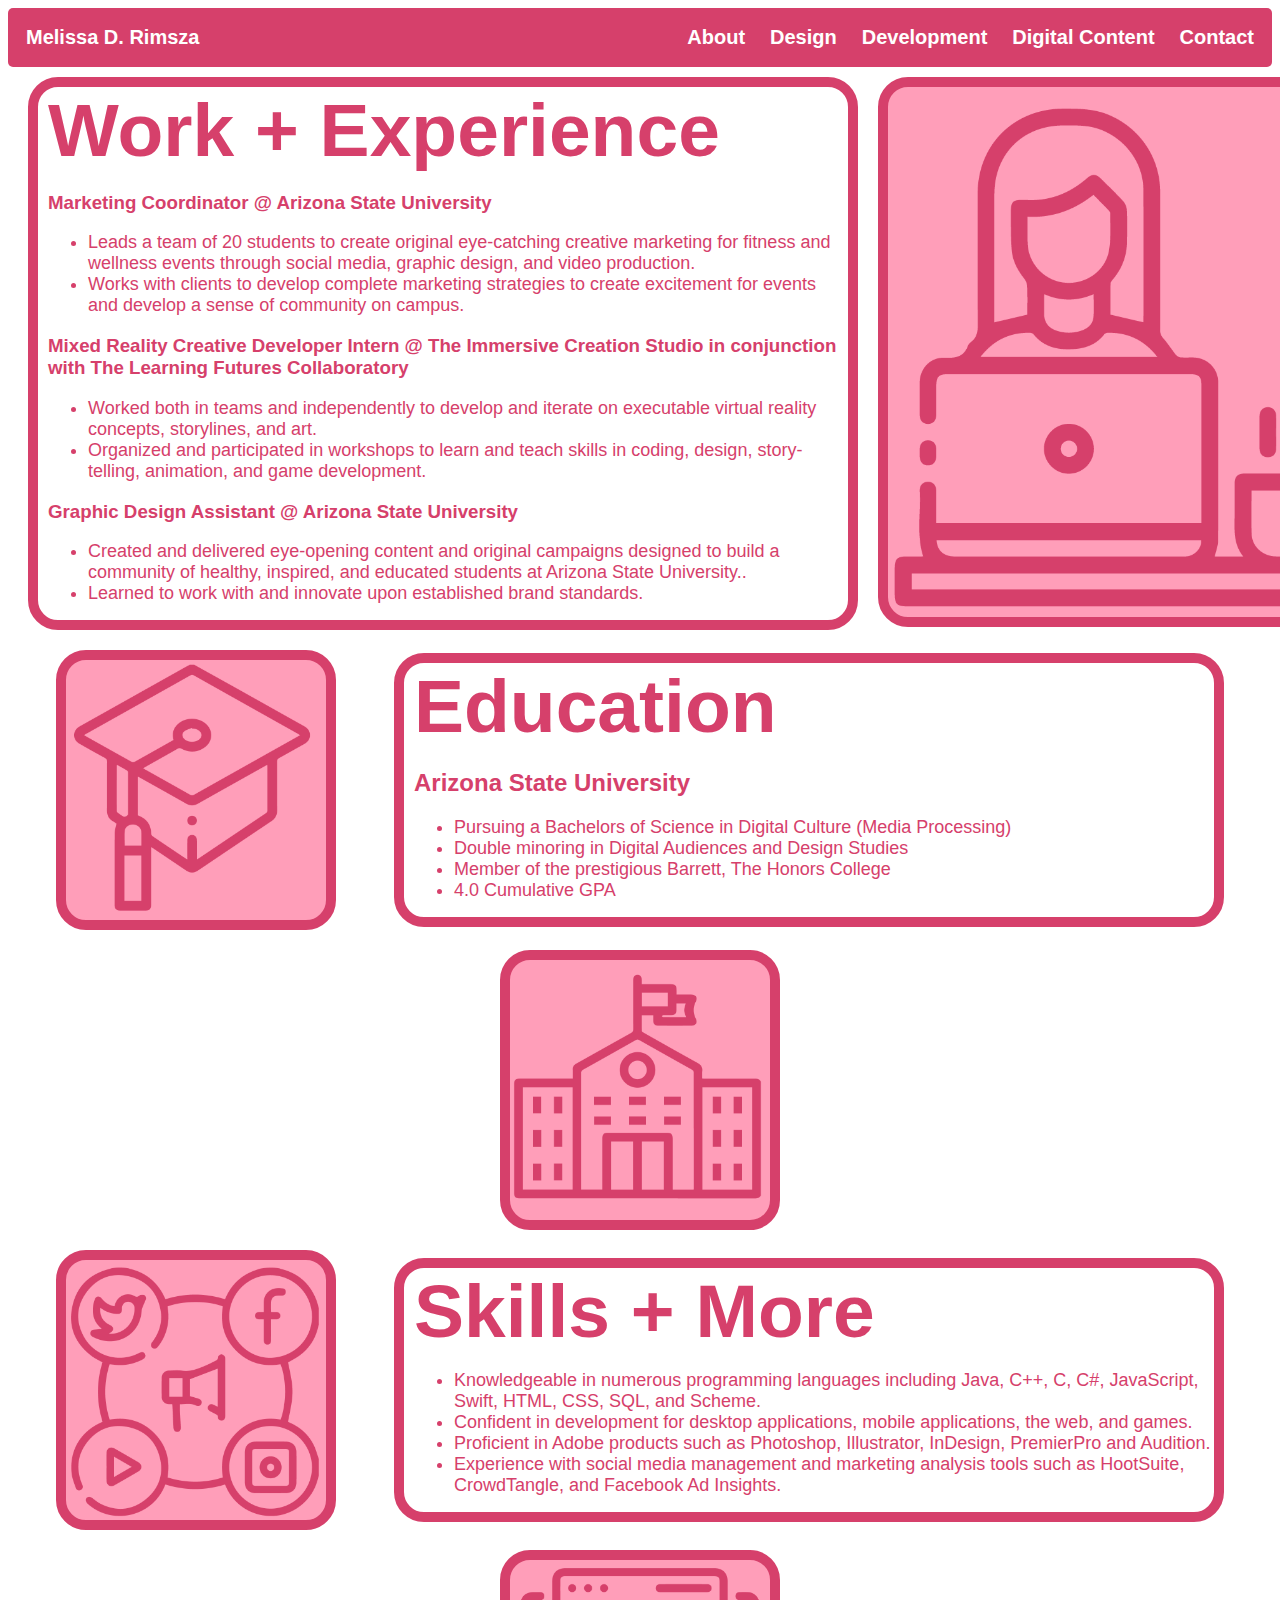
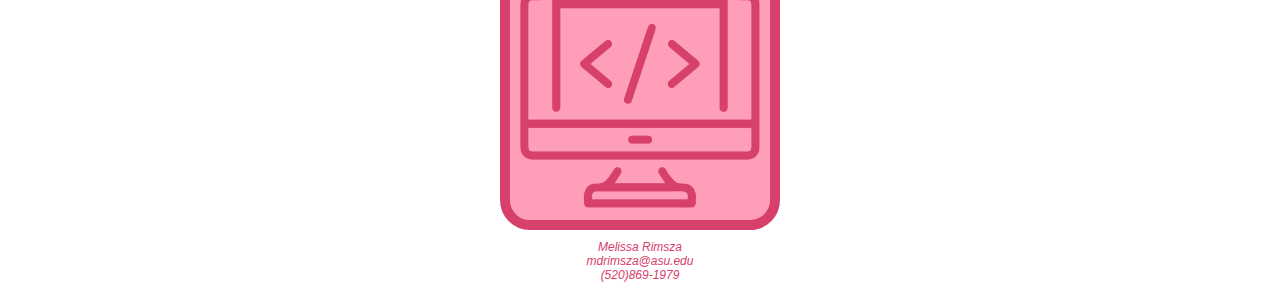
==== about2.html @ 46c24a4a "digital content" ====
<!DOCTYPE html>
<html lang="en">

<head>
    <title>Melissa D. Rimsza</title>
    <meta charset="utf-8">
    <meta name="description" content="This is the resume page. It has information about employment, education, and special skills.">
    <meta name="keywords" content="Melissa Rimsza, design, development, digital strategy, resume, education, work, experince, skills">
    <link rel="stylesheet" href="style.css">
</head>

<body>
    <nav class="navContainer">
        <div>
            <a href = "index.html">Melissa D. Rimsza</a>
        </div>

        <div class="navRight">
            <a href = "about2.html">About</a>
            <a href = "design.html">Design</a>
            <a href = "development.html"> Development</a>
            <a href = "digitalStrategy.html">Digital Content</a>
            <a href = "contact.html">Contact</a>
        </div>
    </nav>

    <main>

    <div class="aboutContainer" style="color:#D6406B;padding-left: 10px;">

        <div>
            <div class="aboutIndividual">
                <h1>Work + Experience</h1>
                <h3>Marketing Coordinator @ Arizona State University</h3>
                <ul>
                    <li>Leads a team of 20 students to create original eye-catching creative marketing for fitness and
                        wellness events through social media, graphic design, and video production.</li>
                    <li>Works with clients to develop complete marketing strategies to create excitement for events
                        and develop a sense of community on campus.</li>
                </ul>
        
                <h3>Mixed Reality Creative Developer Intern @ The Immersive Creation Studio in conjunction with The Learning Futures Collaboratory</h3>
                <ul>
                    <li>Worked both in teams and independently to develop and iterate on executable virtual reality concepts, storylines, and art.</li>
                    <li>Organized and participated in workshops to learn and teach skills in coding, design, story-telling, animation, and game development.</li>
                </ul>
        
                <h3>Graphic Design Assistant @ Arizona State University</h3>
                <ul>
                    <li>Created and delivered eye-opening content and original campaigns designed to build a community of healthy, inspired, and educated students at Arizona State University..</li>
                    <li>Learned to work with and innovate upon established brand standards.</li>
                </ul>
            </div>
        </div>

        <img id="aboutImages" src="assets/girl.png" alt="Pink icon of a girl working on a computer">
    </div>

    <div class="indexContainer">
        <img style="width: 260px;
        border-style: solid;
        border-radius: 30px;
        border-width: 10px;
        border-color: #D6406B;
        margin: 10px;
        background-color: #ff9eb9;" src="assets/cap.png" alt="Pink icon of a graduation cap">

        <div class="aboutIndividual">
            <h1>Education</h1>
            <h2>Arizona State University</h2>
            <ul>
                <li>Pursuing a Bachelors of Science in Digital Culture (Media Processing)</li>
                <li>Double minoring in Digital Audiences and Design Studies</li>
                <li>Member of the prestigious Barrett, The Honors College</li>
                <li>4.0 Cumulative GPA</li>
            </ul>
        </div>

        <img style="width: 260px;
        border-style: solid;
        border-radius: 30px;
        border-width: 10px;
        border-color: #D6406B;
        margin: 10px;
        background-color: #ff9eb9;"
        src="assets/school.png" alt="Pink icon of a school house">
    </div>

    <div class="indexContainer">

        <img style="width: 260px;
        border-style: solid;
        border-radius: 30px;
        border-width: 10px;
        border-color: #D6406B;
        margin: 10px;
        background-color: #ff9eb9;" src="assets/socialMedia.png" alt="Pink icon of social media notifications">

        <div class="aboutIndividual">
            <h1>Skills + More</h1>
            <ul>
                <li>Knowledgeable in numerous programming languages including Java, C++, C, C#, JavaScript, Swift, HTML, CSS, SQL, and Scheme.</li>
                <li>Confident in development for desktop applications, mobile applications, the web, and games.</li>
                <li>Proficient in Adobe products such as Photoshop, Illustrator, InDesign, PremierPro and Audition.</li>
                <li>Experience with social media management and marketing analysis tools such as HootSuite, CrowdTangle, and Facebook Ad Insights.</li>
            </ul>
        </div>

        <img style="width: 260px;
        border-style: solid;
        border-radius: 30px;
        border-width: 10px;
        border-color: #D6406B;
        margin: 10px;
        background-color: #ff9eb9;" src="assets/computerTag.png" alt="Pink icon of a computer with html tags">
    </div>



</main>

<footer class="centerAlign">
    <p style="margin:0;color:#D6406B;">Melissa Rimsza</p>
    <p style="margin:0;color:#D6406B;">mdrimsza@asu.edu</p>
    <p style="margin:0;color:#D6406B;">(520)869-1979</p>
</footer>

</body>

</html>
---- style.css ----
body {
    font-family: Arial, Helvetica, sans-serif;
    background-color: white;
}

nav a {
    font-size: 20px;
    font-family: Arial, Helvetica, sans-serif;
    font-weight: bold;
    text-decoration: none;
    padding: .5em;
    color: white;
}

nav {
    background-color: #D6406B;
    padding: 8px;
}

li {
    font-size: 18px;
}

h1 {
    font-weight: bolder;
    font-size: 75px;
    padding: 0;
    margin-bottom: 0;
    margin-top: 0;
}

form {
    display: flex;
    flex-direction: column;
    width: 300px;;
    background-color: #ff9eb9;
    padding: 10px;
    border-radius: 10px;
}

table {
    border: 2px solid #D6406B;
    border-collapse: collapse;
    border-radius: 10px;
}

tr:nth-of-type(odd) {
    background-color: #F5FAFC;
    color: #D6406B;
}

td {
    padding: 0.5em;
    border: 2px solid #D6406B;
    text-align: center;
}

th {
    padding: 0.5em;
    border: 2px solid #D6406B;
}

footer {
    font-style: italic;
    font-size: 12px;
}


#designHead {
    color: #A1E753;
    font-weight: bolder;
    font-size: 125px;
    padding: 0;
    margin: 0;
    text-align: left;
}

#devHead {
    color: #F09247;
    font-weight: bolder;
    font-size: 100px;
    padding: 0;
    margin: 0;
    text-align: left;
}

#devBody {
    color: #EE7B30;
    margin-top: 0;
    margin-bottom: 0;
    max-width: 500px;
}

#digitalHead {
    color: #54AEB0;
    font-weight: bolder;
    font-size: 100px;
    padding: 0;
    margin: 0;
    text-align: left;
}

#digitalBody {
    color: #48A4A5;
    margin-top: 0;
    margin-bottom: 0;
    max-width: 500px;
}

#aboutImages {
    width: 530px;
    border-style: solid;
    border-radius: 30px;
    border-width: 10px;
    border-color: #D6406B;
    margin: 10px;
    background-color: #ff9eb9;
}

.designImages {
    height: 280px;
}

.designContainer {
    display: flex;
    flex-direction: row;
    flex-wrap: wrap;
    justify-content: space-evenly;
}

.designIndividual {
    border-style: solid;
    border-color: #90E446;
    border-radius: 30px;
    border-width: 10px;
    margin: 10px;
    width: 400px;
    height: 400px;
    text-align: center;
    color:#90E446;
    padding-left: 10px;
    margin-right:0;
    padding:0;
    background-color: #dbffbb;
}

.designIcon {
    display: flex;
    justify-content: center;
    align-items: center;
    border-style: solid;
    border-color: #90E446;
    border-radius: 30px;
    border-width: 10px;
    margin: 10px;
    width: 400px;
    height: 400px;
    text-align: center;
    color:#90E446;
    padding-left: 10px;
    margin-right:0;
    padding:0;
    background-color: white;
}

.devContainer {
    display: flex;
    flex-direction: row;
    flex-wrap: wrap;
    justify-content: space-evenly;
}

.devIndividual {
    border-style: solid;
    border-color: #F09247;
    border-radius: 30px;
    border-width: 10px;
    margin: 10px;
    width: 400px;
    height: 400px;
    text-align: center;
    color:#F09247;
    padding-left: 10px;
    margin-right:0;
    padding:0;
    background-color: #fdc08e;
}

.devIcon {
    display: flex;
    flex-direction: column;
    justify-content: center;
    align-items: center;
    border-style: solid;
    border-color: #F09247;
    border-radius: 30px;
    border-width: 10px;
    margin: 10px;
    width: 400px;
    height: 400px;
    text-align: center;
    color:#F09247;
    padding-left: 10px;
    margin-right:0;
    padding:0;
    background-color: white;
}

.digContainer {
    display: flex;
    flex-direction: row;
    flex-wrap: wrap;
    justify-content: space-evenly;
}

.digIndividual {
    border-style: solid;
    border-color: #54AEB0;
    border-radius: 30px;
    border-width: 10px;
    margin: 10px;
    width: 400px;
    height: 400px;
    text-align: center;
    color:#54AEB0;
    padding-left: 10px;
    margin-right:0;
    padding:0;
    background-color: #90d4d5;
}

.digIcon {
    display: flex;
    flex-direction: column;
    justify-content: center;
    align-items: center;
    border-style: solid;
    border-color: #54AEB0;
    border-radius: 30px;
    border-width: 10px;
    margin: 10px;
    width: 400px;
    height: 400px;
    text-align: center;
    color:#54AEB0;
    padding-left: 10px;
    margin-right:0;
    padding:0;
    background-color: white;
}


.homeImage {
    width: 150px;
    padding-right: 10%;
}

.aboutContainer {
    display: flex;
    flex-direction: row;
    align-items: flex-start;
    justify-content: space-between;
}

.aboutHeader {
    display: flex;
    flex-direction: row;
    justify-content: space-between;
    align-items: center;
    flex-wrap: wrap;
}

.aboutIndividual {
    border-style: solid;
    border-radius: 30px;
    border-color: #D6406B;
    border-width: 10px;
    margin: 10px;
    max-width: 800px;
    min-width: 800px;

    color:#D6406B;
    padding-left: 10px;
}

.centerAlign {
    display: flex;
    flex-direction: column;
    align-items: center;
    justify-content: center;
}


.embededDig {
    border-radius: 10px;
    color: #54AEB0;
    border-width: 10px;
}

.indexContainer {
    display:flex;
    flex-direction: row;
    align-items: center;
    justify-content: space-evenly;
    flex-wrap: wrap;
}

.indexIndividual {
    color:white;
    border-radius: 10px;
    max-width: 30%;
    min-width: 400px;
}

.blog {
    background-color:#ff9eb9;
    color:white;
    border-radius: 10px;
    max-width: 800px;
}

.blogContainer {
    display: flex;
    flex-direction: column;
    align-items: center;
}

.imageContainer {
    display: flex;
    flex-direction: column;
    align-items: center;
    align-content: flex-start;
    gap: 10px;
}

.flexDisplay {
    display: flex;
}

.contactContainer {
    background-color:#ff9eb9;
    color:white;
    border-radius: 10px;
    width: 450px;
    padding: 10px;
}

.navRight {
    display: flex;
    flex-direction: row;
    justify-content: flex-end;
    gap: 5px;

}

.navContainer {
    display: flex;
    flex-direction: row;
    align-items: center;
    justify-content: space-between;
    border-radius: 5px;
}

@media (max-width: 900px) {
    .navContainer {
        flex-direction: column;
    }

    .navRight {
        display: flex;
        flex-direction: column;
        justify-content: center;
        gap: 5px;
    }

    a {
        text-align: center;
        border: white;
        border-style: solid;
        border-width: 0;
        border-top-width: 3px;
        width:500px;
    }
}
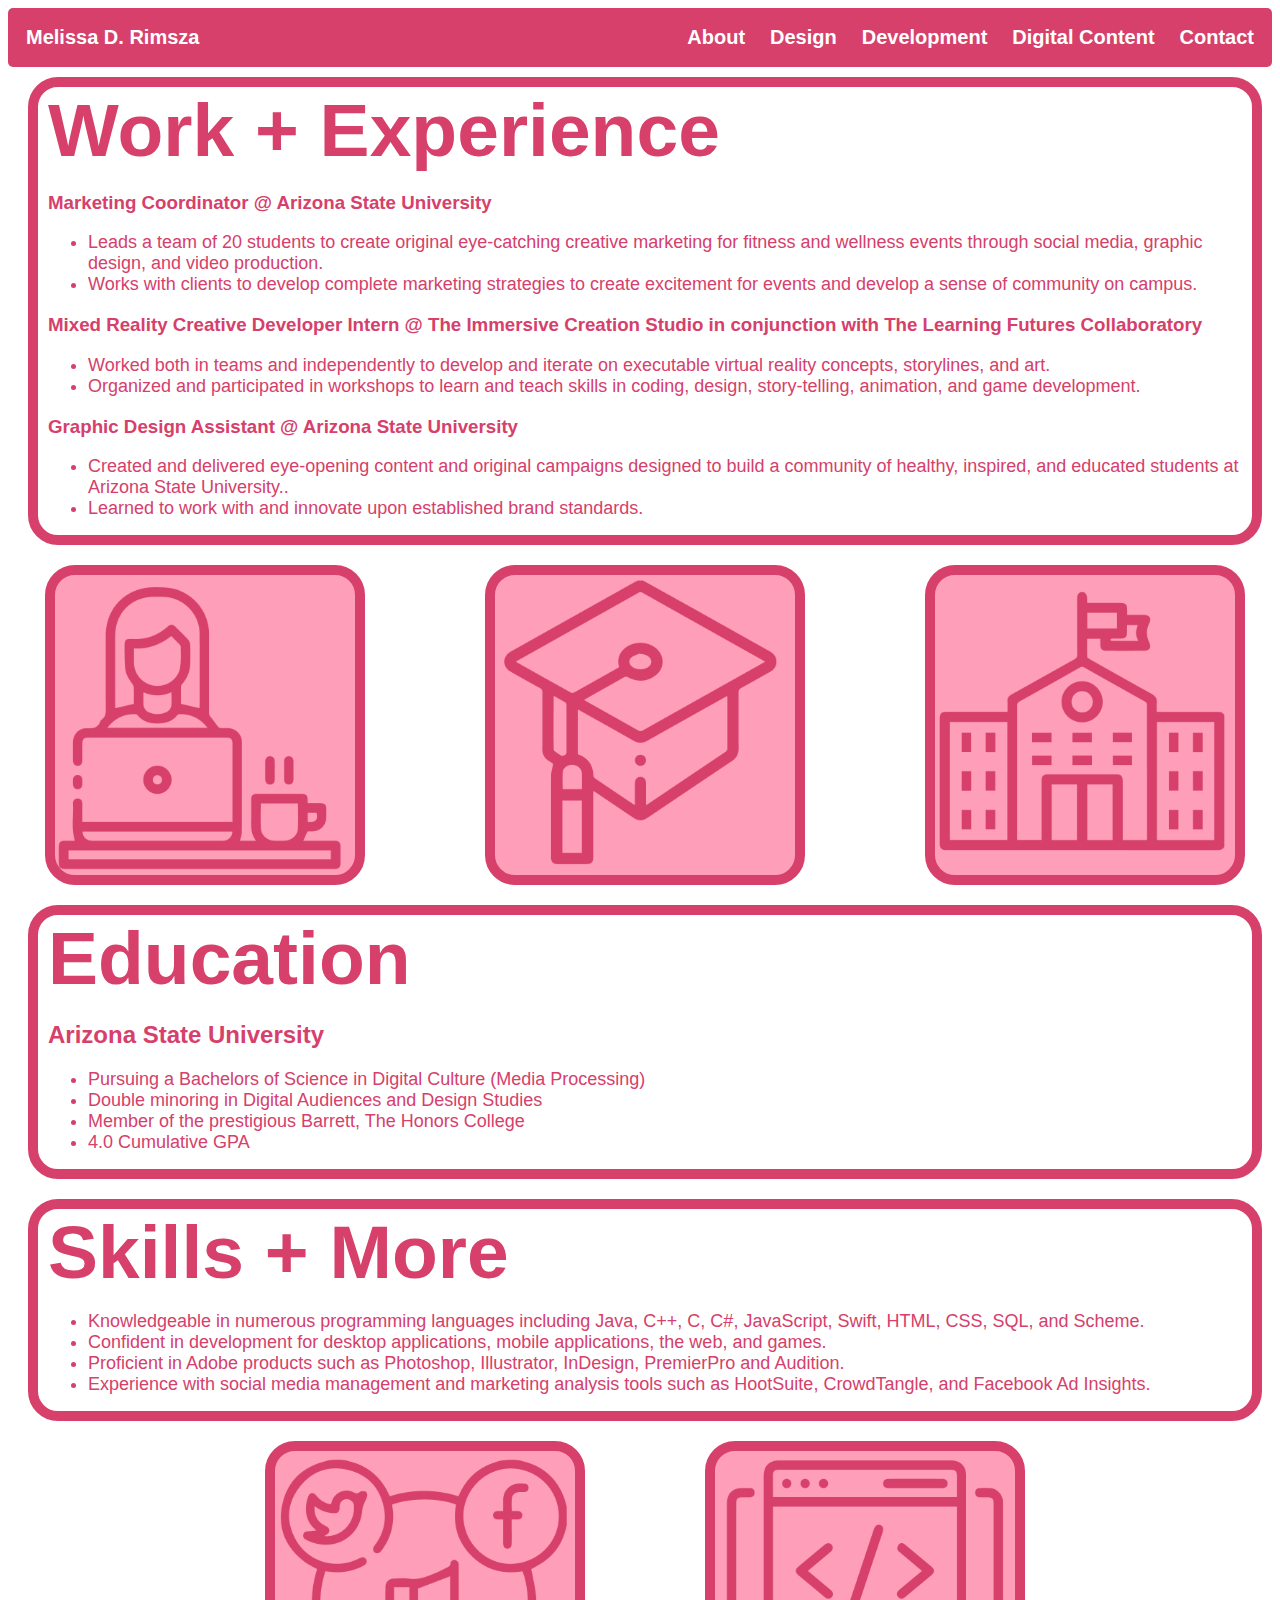
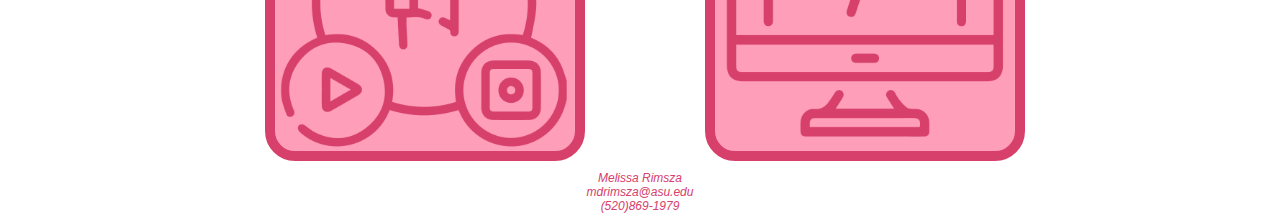
==== commit 03388b70: "about updates" ====
--- a/about2.html
+++ b/about2.html
@@ -4,6 +4,7 @@
 <head>
     <title>Melissa D. Rimsza</title>
     <meta charset="utf-8">
+    <meta name="viewport" content="width=device-width, initial-scale=1.0">
     <meta name="description" content="This is the resume page. It has information about employment, education, and special skills.">
     <meta name="keywords" content="Melissa Rimsza, design, development, digital strategy, resume, education, work, experince, skills">
     <link rel="stylesheet" href="style.css">
@@ -28,42 +29,36 @@
 
     <div class="aboutContainer" style="color:#D6406B;padding-left: 10px;">
 
-        <div>
-            <div class="aboutIndividual">
-                <h1>Work + Experience</h1>
-                <h3>Marketing Coordinator @ Arizona State University</h3>
-                <ul>
-                    <li>Leads a team of 20 students to create original eye-catching creative marketing for fitness and
-                        wellness events through social media, graphic design, and video production.</li>
-                    <li>Works with clients to develop complete marketing strategies to create excitement for events
-                        and develop a sense of community on campus.</li>
-                </ul>
-        
-                <h3>Mixed Reality Creative Developer Intern @ The Immersive Creation Studio in conjunction with The Learning Futures Collaboratory</h3>
-                <ul>
-                    <li>Worked both in teams and independently to develop and iterate on executable virtual reality concepts, storylines, and art.</li>
-                    <li>Organized and participated in workshops to learn and teach skills in coding, design, story-telling, animation, and game development.</li>
-                </ul>
-        
-                <h3>Graphic Design Assistant @ Arizona State University</h3>
-                <ul>
-                    <li>Created and delivered eye-opening content and original campaigns designed to build a community of healthy, inspired, and educated students at Arizona State University..</li>
-                    <li>Learned to work with and innovate upon established brand standards.</li>
-                </ul>
-            </div>
+        <div class="aboutIndividual">
+
+            <h1>Work + Experience</h1>
+            <h3>Marketing Coordinator @ Arizona State University</h3>
+            <ul>
+                <li>Leads a team of 20 students to create original eye-catching creative marketing for fitness and
+                    wellness events through social media, graphic design, and video production.</li>
+                <li>Works with clients to develop complete marketing strategies to create excitement for events
+                    and develop a sense of community on campus.</li>
+            </ul>
+    
+            <h3>Mixed Reality Creative Developer Intern @ The Immersive Creation Studio in conjunction with The Learning Futures Collaboratory</h3>
+            <ul>
+                <li>Worked both in teams and independently to develop and iterate on executable virtual reality concepts, storylines, and art.</li>
+                <li>Organized and participated in workshops to learn and teach skills in coding, design, story-telling, animation, and game development.</li>
+            </ul>
+    
+            <h3>Graphic Design Assistant @ Arizona State University</h3>
+            <ul>
+                <li>Created and delivered eye-opening content and original campaigns designed to build a community of healthy, inspired, and educated students at Arizona State University..</li>
+                <li>Learned to work with and innovate upon established brand standards.</li>
+            </ul>
         </div>
 
         <img id="aboutImages" src="assets/girl.png" alt="Pink icon of a girl working on a computer">
-    </div>
 
-    <div class="indexContainer">
-        <img style="width: 260px;
-        border-style: solid;
-        border-radius: 30px;
-        border-width: 10px;
-        border-color: #D6406B;
-        margin: 10px;
-        background-color: #ff9eb9;" src="assets/cap.png" alt="Pink icon of a graduation cap">
+        <img id="aboutImages" src="assets/cap.png" alt="Pink icon of a girl working on a computer">
+
+        <img id="aboutImages" src="assets/school.png" alt="Pink icon of a girl working on a computer">
+
 
         <div class="aboutIndividual">
             <h1>Education</h1>
@@ -76,26 +71,6 @@
             </ul>
         </div>
 
-        <img style="width: 260px;
-        border-style: solid;
-        border-radius: 30px;
-        border-width: 10px;
-        border-color: #D6406B;
-        margin: 10px;
-        background-color: #ff9eb9;"
-        src="assets/school.png" alt="Pink icon of a school house">
-    </div>
-
-    <div class="indexContainer">
-
-        <img style="width: 260px;
-        border-style: solid;
-        border-radius: 30px;
-        border-width: 10px;
-        border-color: #D6406B;
-        margin: 10px;
-        background-color: #ff9eb9;" src="assets/socialMedia.png" alt="Pink icon of social media notifications">
-
         <div class="aboutIndividual">
             <h1>Skills + More</h1>
             <ul>
@@ -106,16 +81,11 @@
             </ul>
         </div>
 
-        <img style="width: 260px;
-        border-style: solid;
-        border-radius: 30px;
-        border-width: 10px;
-        border-color: #D6406B;
-        margin: 10px;
-        background-color: #ff9eb9;" src="assets/computerTag.png" alt="Pink icon of a computer with html tags">
+        <img id="aboutImages" src="assets/socialMedia.png" alt="Pink icon of a girl working on a computer">
+
+        <img id="aboutImages" src="assets/computerTag.png" alt="Pink icon of a girl working on a computer">
+
     </div>
-
-
 
 </main>
 
--- a/style.css
+++ b/style.css
@@ -108,7 +108,7 @@
 }
 
 #aboutImages {
-    width: 530px;
+    width: 300px;
     border-style: solid;
     border-radius: 30px;
     border-width: 10px;
@@ -259,13 +259,15 @@
     display: flex;
     flex-direction: row;
     align-items: flex-start;
+    justify-content: center;
+    flex-wrap: wrap;
+    column-gap: 100px;
+}
+
+.aboutHeader {
+    display: flex;
+    flex-direction: row;
     justify-content: space-between;
-}
-
-.aboutHeader {
-    display: flex;
-    flex-direction: row;
-    justify-content: space-between;
     align-items: center;
     flex-wrap: wrap;
 }
@@ -276,8 +278,7 @@
     border-color: #D6406B;
     border-width: 10px;
     margin: 10px;
-    max-width: 800px;
-    min-width: 800px;
+    width: 100%;
 
     color:#D6406B;
     padding-left: 10px;
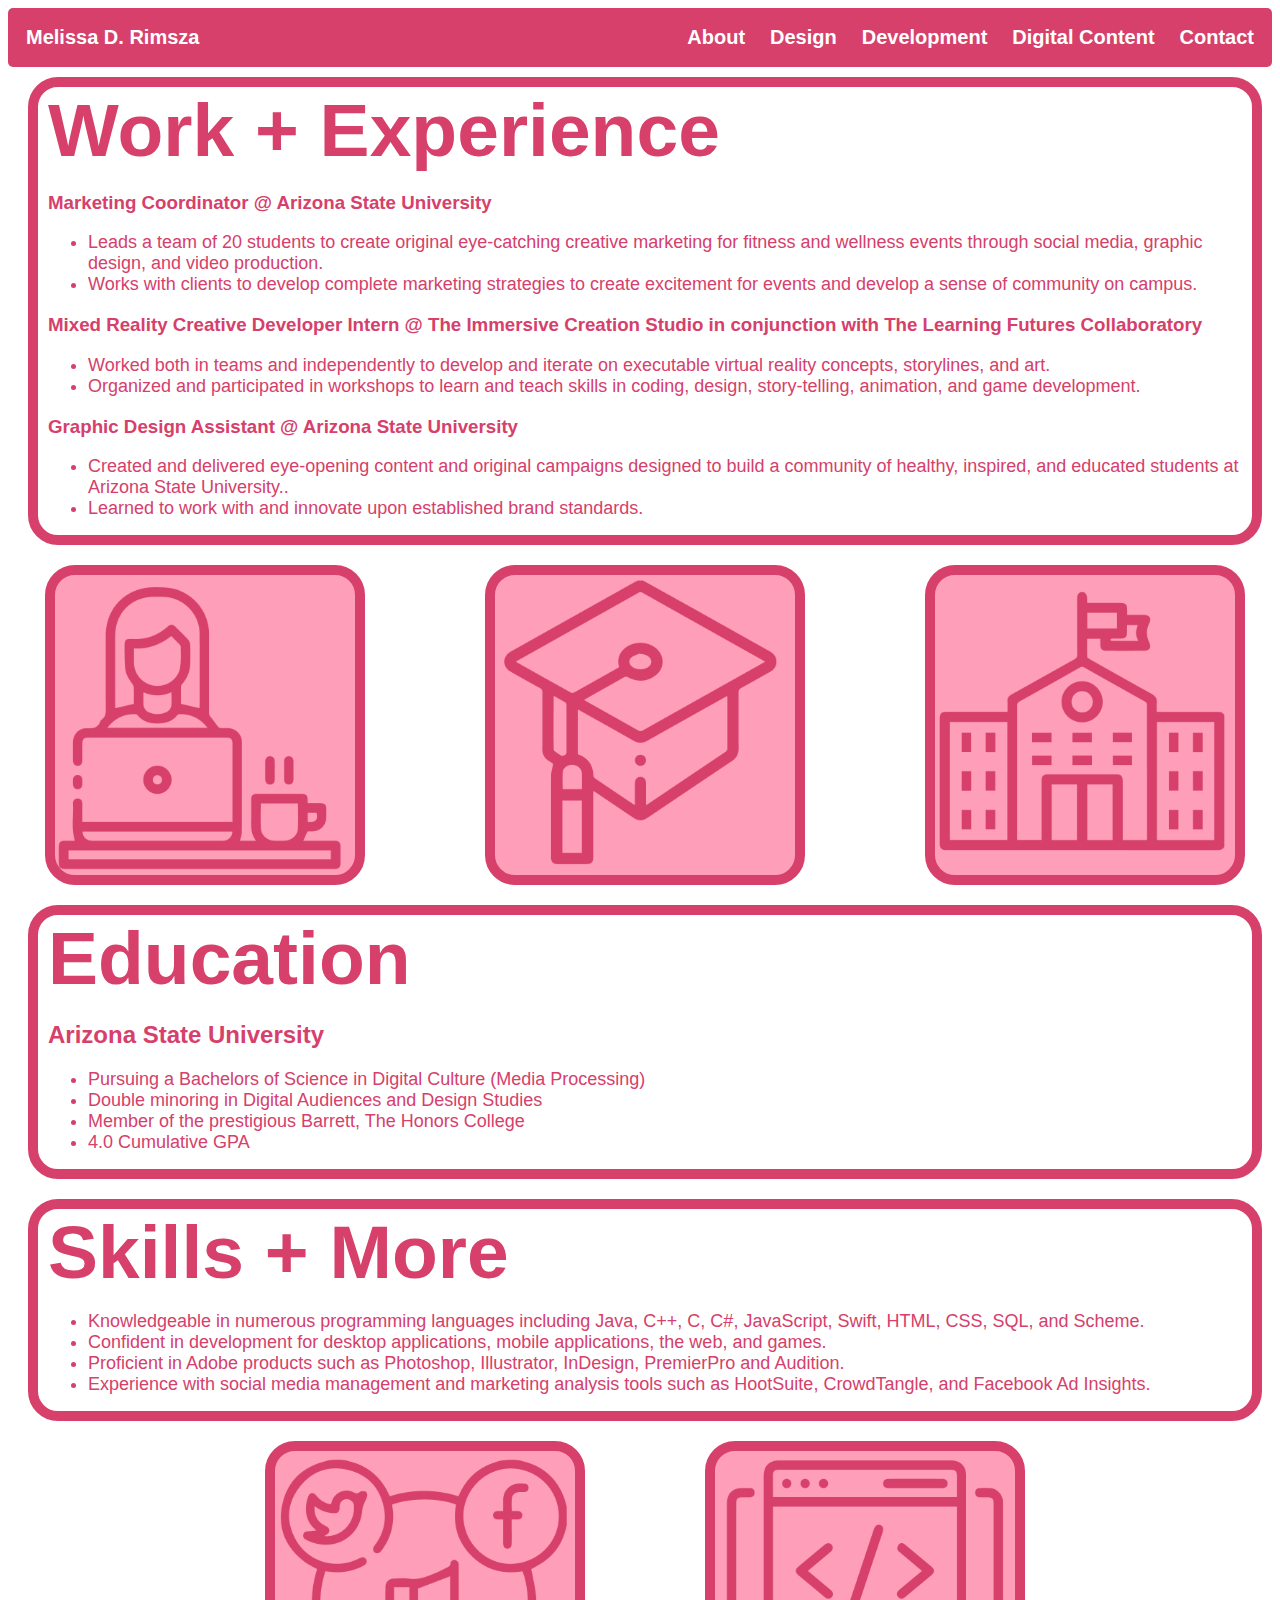
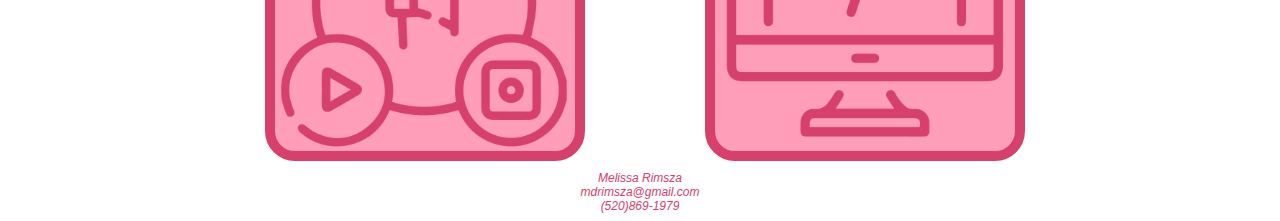
==== commit 1e4f1fc5: "contact updates" ====
--- a/about2.html
+++ b/about2.html
@@ -91,7 +91,7 @@
 
 <footer class="centerAlign">
     <p style="margin:0;color:#D6406B;">Melissa Rimsza</p>
-    <p style="margin:0;color:#D6406B;">mdrimsza@asu.edu</p>
+    <p style="margin:0;color:#D6406B;">mdrimsza@gmail.com</p>
     <p style="margin:0;color:#D6406B;">(520)869-1979</p>
 </footer>
 
--- a/style.css
+++ b/style.css
@@ -39,6 +39,7 @@
 }
 
 table {
+    width:100%;
     border: 2px solid #D6406B;
     border-collapse: collapse;
     border-radius: 10px;
@@ -342,7 +343,7 @@
     background-color:#ff9eb9;
     color:white;
     border-radius: 10px;
-    width: 450px;
+    width: 60%;
     padding: 10px;
 }
 
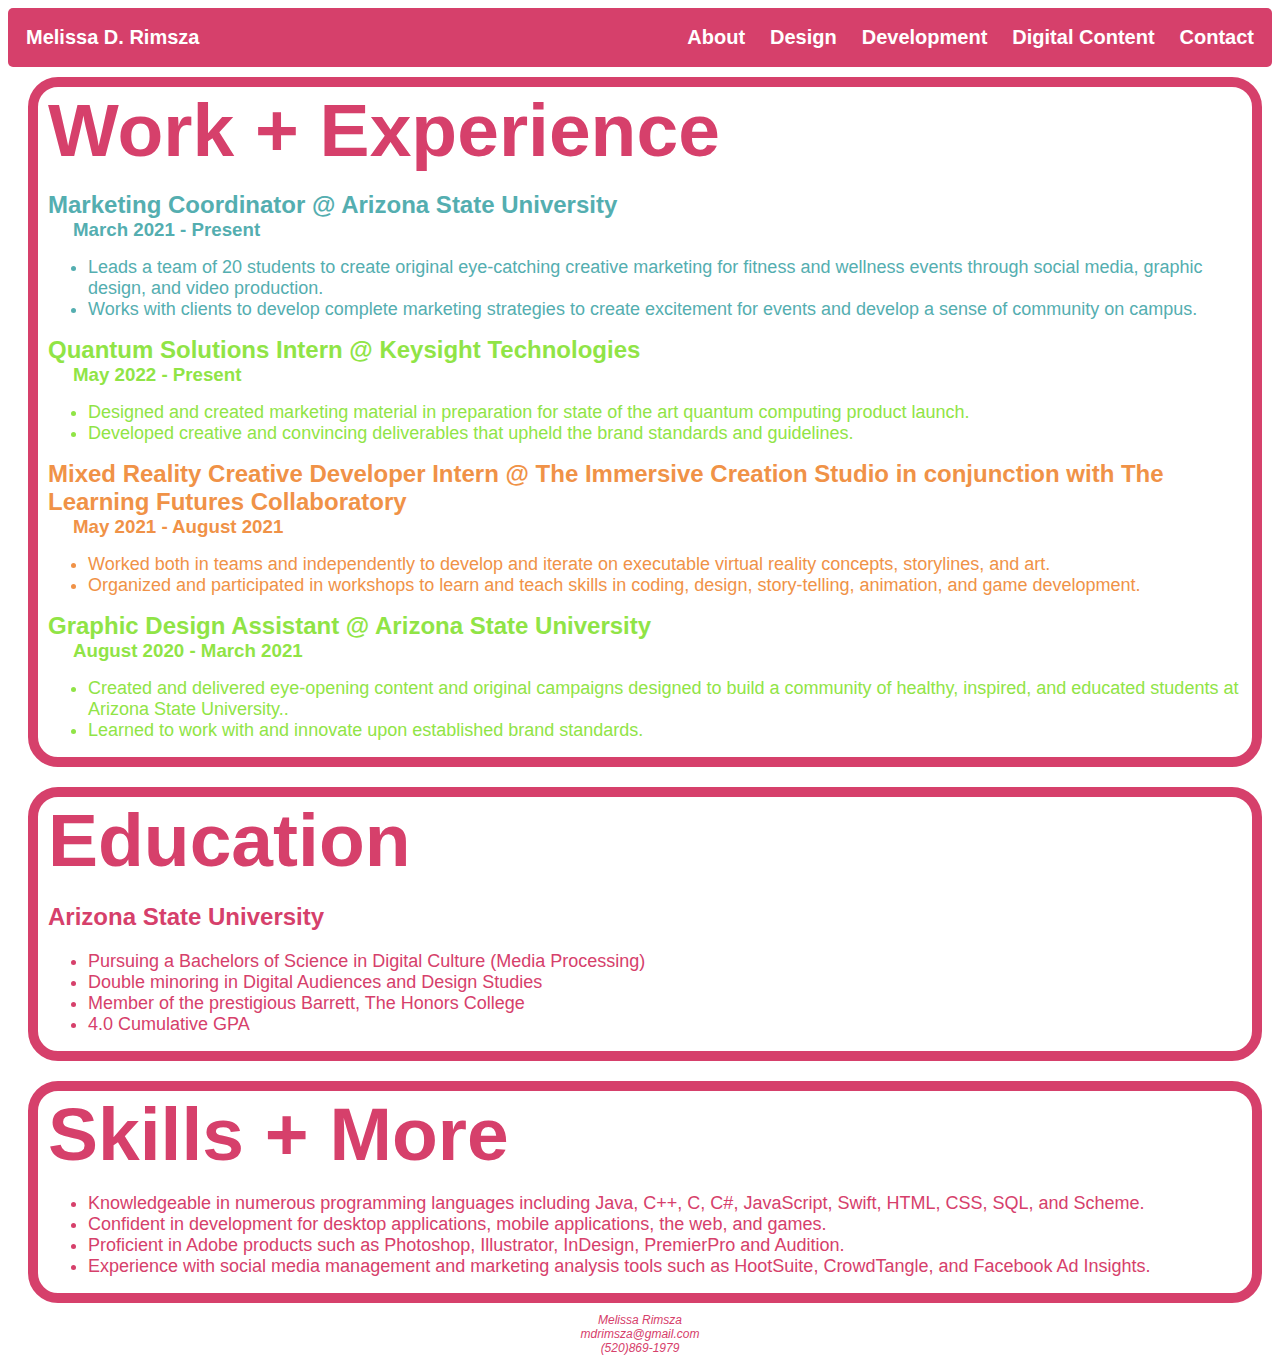
==== commit 84a5dbd8: "card flips" ====
--- a/about2.html
+++ b/about2.html
@@ -32,33 +32,49 @@
         <div class="aboutIndividual">
 
             <h1>Work + Experience</h1>
-            <h3>Marketing Coordinator @ Arizona State University</h3>
-            <ul>
-                <li>Leads a team of 20 students to create original eye-catching creative marketing for fitness and
-                    wellness events through social media, graphic design, and video production.</li>
-                <li>Works with clients to develop complete marketing strategies to create excitement for events
-                    and develop a sense of community on campus.</li>
-            </ul>
+
+            <br>
+
+            <div style="color:#54AEB0;">
+                <h2 style="margin:0;padding:0;">Marketing Coordinator @ Arizona State University</h2>
+                <h3 style="margin:0;padding:0;padding-left:25px;">March 2021 - Present</h3>
+                <ul>
+                    <li>Leads a team of 20 students to create original eye-catching creative marketing for fitness and
+                        wellness events through social media, graphic design, and video production.</li>
+                    <li>Works with clients to develop complete marketing strategies to create excitement for events
+                        and develop a sense of community on campus.</li>
+                </ul>
+            </div>
+
+            <div style="color:#90E446;">
+                <h2 style="margin:0;padding:0;">Quantum Solutions Intern @ Keysight Technologies</h2>
+                <h3 style="margin:0;padding:0;padding-left:25px;">May 2022 - Present</h3>
+                <ul>
+                    <li>Designed and created marketing material in preparation for state of the art quantum computing product launch.</li>
+                    <li>Developed creative and convincing deliverables that upheld the brand standards and guidelines.</li>
+                </ul>
+            </div>
+  
+            <div style="color:#F09247;">
+                <h2 style="margin:0;padding:0;">Mixed Reality Creative Developer Intern @ The Immersive Creation Studio in conjunction with The Learning Futures Collaboratory</h2>
+                <h3 style="margin:0;padding:0;padding-left:25px;">May 2021 - August 2021</h3>
+                <ul>
+                    <li>Worked both in teams and independently to develop and iterate on executable virtual reality concepts, storylines, and art.</li>
+                    <li>Organized and participated in workshops to learn and teach skills in coding, design, story-telling, animation, and game development.</li>
+                </ul>
+            </div>
     
-            <h3>Mixed Reality Creative Developer Intern @ The Immersive Creation Studio in conjunction with The Learning Futures Collaboratory</h3>
-            <ul>
-                <li>Worked both in teams and independently to develop and iterate on executable virtual reality concepts, storylines, and art.</li>
-                <li>Organized and participated in workshops to learn and teach skills in coding, design, story-telling, animation, and game development.</li>
-            </ul>
+            <div style="color:#90E446;">
+                <h2 style="margin:0;padding:0;">Graphic Design Assistant @ Arizona State University</h2>
+                <h3 style="margin:0;padding:0;padding-left:25px;">August 2020 - March 2021</h3>
+                <ul>
+                    <li>Created and delivered eye-opening content and original campaigns designed to build a community of healthy, inspired, and educated students at Arizona State University..</li>
+                    <li>Learned to work with and innovate upon established brand standards.</li>
+                </ul>
+            </div>
     
-            <h3>Graphic Design Assistant @ Arizona State University</h3>
-            <ul>
-                <li>Created and delivered eye-opening content and original campaigns designed to build a community of healthy, inspired, and educated students at Arizona State University..</li>
-                <li>Learned to work with and innovate upon established brand standards.</li>
-            </ul>
+
         </div>
-
-        <img id="aboutImages" src="assets/girl.png" alt="Pink icon of a girl working on a computer">
-
-        <img id="aboutImages" src="assets/cap.png" alt="Pink icon of a girl working on a computer">
-
-        <img id="aboutImages" src="assets/school.png" alt="Pink icon of a girl working on a computer">
-
 
         <div class="aboutIndividual">
             <h1>Education</h1>
@@ -81,10 +97,6 @@
             </ul>
         </div>
 
-        <img id="aboutImages" src="assets/socialMedia.png" alt="Pink icon of a girl working on a computer">
-
-        <img id="aboutImages" src="assets/computerTag.png" alt="Pink icon of a girl working on a computer">
-
     </div>
 
 </main>
--- a/style.css
+++ b/style.css
@@ -118,8 +118,33 @@
     background-color: #ff9eb9;
 }
 
+#header {
+    font-size: 30px;
+    border:0;
+    margin:0;
+    padding-top: 15px;
+    padding-bottom: 15px;
+    color: white;
+}
+
+#caption {
+    text-align: left;
+    font-size: 20px;
+    padding: 25px;
+    margin: 0px;
+    max-width: 380px;
+}
+
+#titleCaption {
+    text-align: center;
+    font-size: 20px;
+    padding: 10px;
+    margin: 0px;
+    max-width: 380px;
+}
+
 .designImages {
-    height: 280px;
+    height: 350px;
 }
 
 .designContainer {
@@ -130,16 +155,20 @@
 }
 
 .designIndividual {
+    display: flex;
+    flex-direction: column;
+    justify-content: center;
+    align-items: center;
+
+
     border-style: solid;
     border-color: #90E446;
     border-radius: 30px;
     border-width: 10px;
-    margin: 10px;
-    width: 400px;
+    width: min(400px, 90vw);
     height: 400px;
     text-align: center;
     color:#90E446;
-    padding-left: 10px;
     margin-right:0;
     padding:0;
     background-color: #dbffbb;
@@ -147,85 +176,85 @@
 
 .designIcon {
     display: flex;
+    flex-direction: column;
     justify-content: center;
     align-items: center;
     border-style: solid;
     border-color: #90E446;
     border-radius: 30px;
     border-width: 10px;
-    margin: 10px;
-    width: 400px;
+    width: min(400px, 90vw);
     height: 400px;
     text-align: center;
     color:#90E446;
-    padding-left: 10px;
-    margin-right:0;
+    background-color: white;
+}
+
+.mainContainer {
+    display: flex;
+    flex-direction: row;
+    flex-wrap: wrap;
+    justify-content: space-evenly;
+    row-gap: 20px;
+}
+
+.devIndividual {
+    display: flex;
+    flex-direction: column;
+    justify-content: center;
+    align-items: center;
+    border-style: solid;
+    border-style: solid;
+    border-color: #F09247;
+    border-radius: 30px;
+    border-width: 10px;
+    width: min(400px,90vw);
+    height: 400px;
+    text-align: center;
+    color:#F09247;
+    padding:0;
+    background-color: #fdc08e;
+    text-align: center;
+}
+
+.devIcon {
+    display: flex;
+    flex-direction: column;
+    justify-content: center;
+    align-items: center;
+    border-style: solid;
+    border-color: #F09247;
+    border-radius: 30px;
+    border-width: 10px;
+    width: min(400px,90vw);
+    height: 400px;
+    text-align: center;
+    color:#F09247;
     padding:0;
     background-color: white;
 }
 
-.devContainer {
+.digContainer {
     display: flex;
     flex-direction: row;
     flex-wrap: wrap;
     justify-content: space-evenly;
-}
-
-.devIndividual {
-    border-style: solid;
-    border-color: #F09247;
-    border-radius: 30px;
-    border-width: 10px;
-    margin: 10px;
-    width: 400px;
-    height: 400px;
-    text-align: center;
-    color:#F09247;
-    padding-left: 10px;
-    margin-right:0;
-    padding:0;
-    background-color: #fdc08e;
-}
-
-.devIcon {
-    display: flex;
-    flex-direction: column;
-    justify-content: center;
-    align-items: center;
-    border-style: solid;
-    border-color: #F09247;
-    border-radius: 30px;
-    border-width: 10px;
-    margin: 10px;
-    width: 400px;
-    height: 400px;
-    text-align: center;
-    color:#F09247;
-    padding-left: 10px;
-    margin-right:0;
-    padding:0;
-    background-color: white;
-}
-
-.digContainer {
-    display: flex;
-    flex-direction: row;
-    flex-wrap: wrap;
-    justify-content: space-evenly;
+    gap: 10px;
 }
 
 .digIndividual {
+    display: flex;
+    flex-direction: column;
+    justify-content: center;
+    align-items: center;
     border-style: solid;
     border-color: #54AEB0;
     border-radius: 30px;
     border-width: 10px;
-    margin: 10px;
-    width: 400px;
+    width: min(400px,90vw);
     height: 400px;
     text-align: center;
     color:#54AEB0;
-    padding-left: 10px;
-    margin-right:0;
     padding:0;
     background-color: #90d4d5;
 }
@@ -239,13 +268,11 @@
     border-color: #54AEB0;
     border-radius: 30px;
     border-width: 10px;
-    margin: 10px;
-    width: 400px;
+
+    width: min(400px,90vw);
     height: 400px;
     text-align: center;
     color:#54AEB0;
-    padding-left: 10px;
-    margin-right:0;
     padding:0;
     background-color: white;
 }
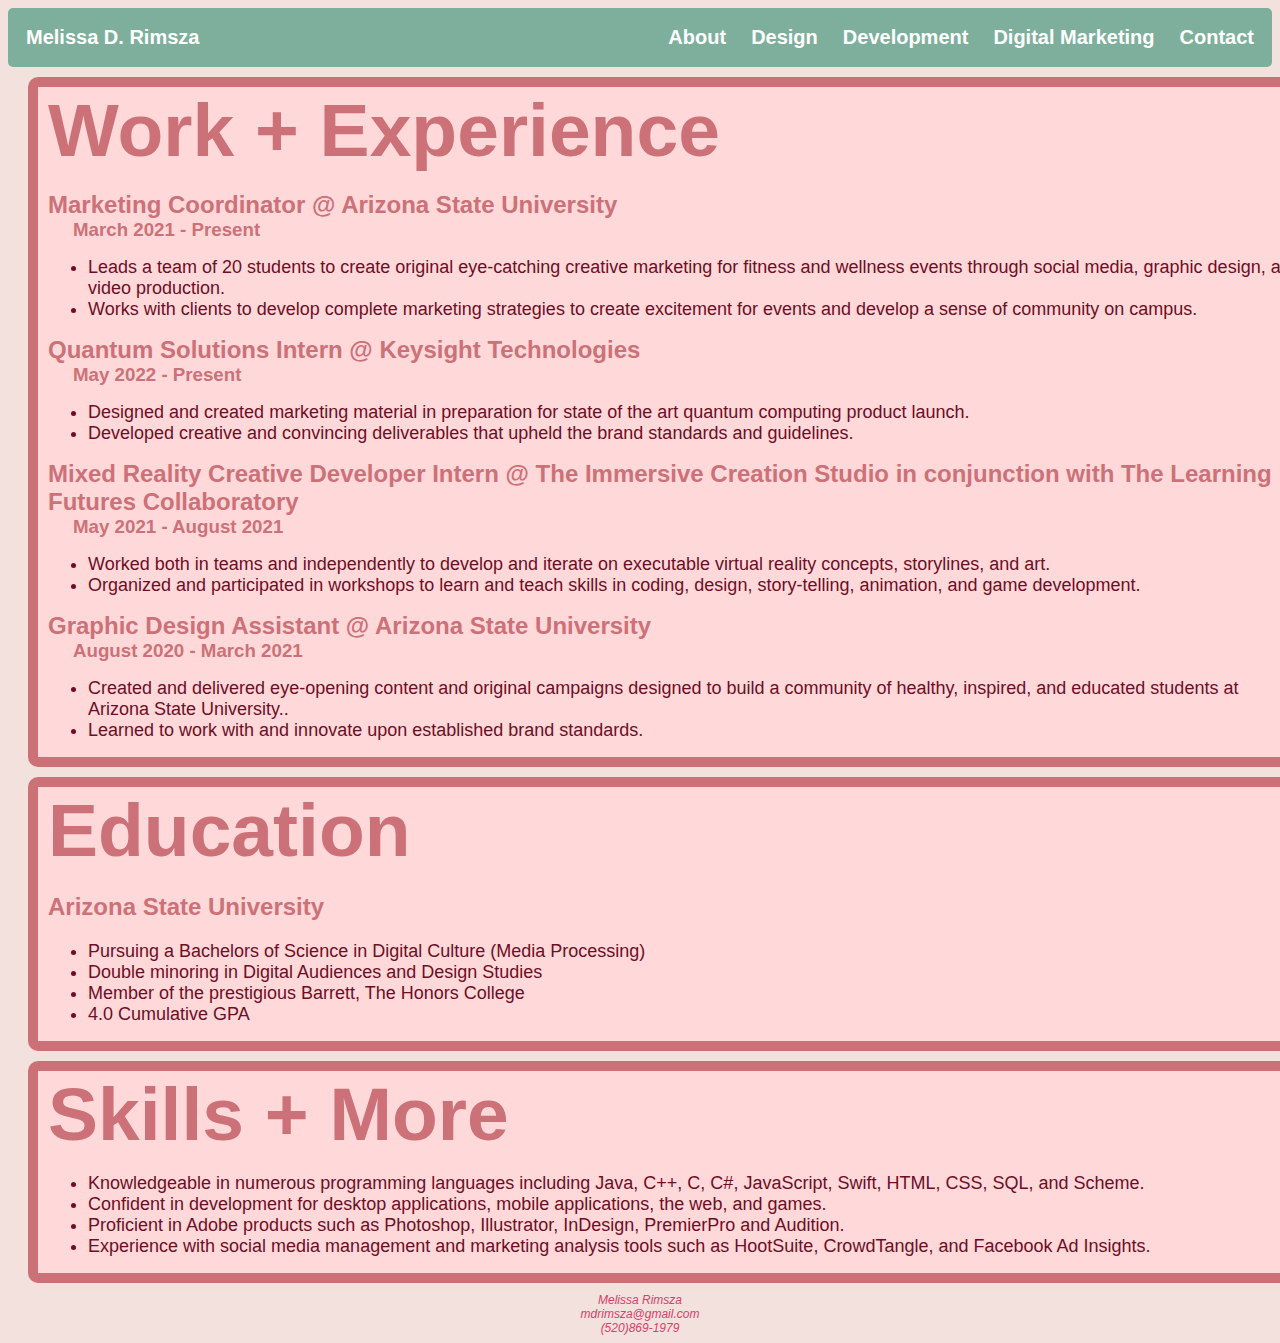
==== commit 15af1949: "overhaul" ====
--- a/about2.html
+++ b/about2.html
@@ -20,7 +20,7 @@
             <a href = "about2.html">About</a>
             <a href = "design.html">Design</a>
             <a href = "development.html"> Development</a>
-            <a href = "digitalStrategy.html">Digital Content</a>
+            <a href = "digitalStrategy.html">Digital Marketing</a>
             <a href = "contact.html">Contact</a>
         </div>
     </nav>
@@ -31,13 +31,13 @@
 
         <div class="aboutIndividual">
 
-            <h1>Work + Experience</h1>
+            <h1 class="aboutHeader">Work + Experience</h1>
 
             <br>
 
-            <div style="color:#54AEB0;">
-                <h2 style="margin:0;padding:0;">Marketing Coordinator @ Arizona State University</h2>
-                <h3 style="margin:0;padding:0;padding-left:25px;">March 2021 - Present</h3>
+            <div>
+                <h2 class="aboutHeader" style="margin:0;padding:0;">Marketing Coordinator @ Arizona State University</h2>
+                <h3  class="aboutHeader" style="margin:0;padding:0;padding-left:25px;">March 2021 - Present</h3>
                 <ul>
                     <li>Leads a team of 20 students to create original eye-catching creative marketing for fitness and
                         wellness events through social media, graphic design, and video production.</li>
@@ -46,27 +46,27 @@
                 </ul>
             </div>
 
-            <div style="color:#90E446;">
-                <h2 style="margin:0;padding:0;">Quantum Solutions Intern @ Keysight Technologies</h2>
-                <h3 style="margin:0;padding:0;padding-left:25px;">May 2022 - Present</h3>
+            <div>
+                <h2 class="aboutHeader" style="margin:0;padding:0;">Quantum Solutions Intern @ Keysight Technologies</h2>
+                <h3 class="aboutHeader" style="margin:0;padding:0;padding-left:25px;">May 2022 - Present</h3>
                 <ul>
                     <li>Designed and created marketing material in preparation for state of the art quantum computing product launch.</li>
                     <li>Developed creative and convincing deliverables that upheld the brand standards and guidelines.</li>
                 </ul>
             </div>
   
-            <div style="color:#F09247;">
-                <h2 style="margin:0;padding:0;">Mixed Reality Creative Developer Intern @ The Immersive Creation Studio in conjunction with The Learning Futures Collaboratory</h2>
-                <h3 style="margin:0;padding:0;padding-left:25px;">May 2021 - August 2021</h3>
+            <div>
+                <h2 class="aboutHeader" style="margin:0;padding:0;">Mixed Reality Creative Developer Intern @ The Immersive Creation Studio in conjunction with The Learning Futures Collaboratory</h2>
+                <h3 class="aboutHeader" style="margin:0;padding:0;padding-left:25px;">May 2021 - August 2021</h3>
                 <ul>
                     <li>Worked both in teams and independently to develop and iterate on executable virtual reality concepts, storylines, and art.</li>
                     <li>Organized and participated in workshops to learn and teach skills in coding, design, story-telling, animation, and game development.</li>
                 </ul>
             </div>
     
-            <div style="color:#90E446;">
-                <h2 style="margin:0;padding:0;">Graphic Design Assistant @ Arizona State University</h2>
-                <h3 style="margin:0;padding:0;padding-left:25px;">August 2020 - March 2021</h3>
+            <div>
+                <h2 class="aboutHeader" style="margin:0;padding:0;">Graphic Design Assistant @ Arizona State University</h2>
+                <h3 class="aboutHeader" style="margin:0;padding:0;padding-left:25px;">August 2020 - March 2021</h3>
                 <ul>
                     <li>Created and delivered eye-opening content and original campaigns designed to build a community of healthy, inspired, and educated students at Arizona State University..</li>
                     <li>Learned to work with and innovate upon established brand standards.</li>
@@ -77,8 +77,8 @@
         </div>
 
         <div class="aboutIndividual">
-            <h1>Education</h1>
-            <h2>Arizona State University</h2>
+            <h1 class="aboutHeader" >Education</h1>
+            <h2 class="aboutHeader" >Arizona State University</h2>
             <ul>
                 <li>Pursuing a Bachelors of Science in Digital Culture (Media Processing)</li>
                 <li>Double minoring in Digital Audiences and Design Studies</li>
@@ -88,7 +88,7 @@
         </div>
 
         <div class="aboutIndividual">
-            <h1>Skills + More</h1>
+            <h1 class="aboutHeader">Skills + More</h1>
             <ul>
                 <li>Knowledgeable in numerous programming languages including Java, C++, C, C#, JavaScript, Swift, HTML, CSS, SQL, and Scheme.</li>
                 <li>Confident in development for desktop applications, mobile applications, the web, and games.</li>
--- a/style.css
+++ b/style.css
@@ -1,6 +1,6 @@
 body {
     font-family: Arial, Helvetica, sans-serif;
-    background-color: white;
+    background-color: #F3E1DD;
 }
 
 nav a {
@@ -13,7 +13,7 @@
 }
 
 nav {
-    background-color: #D6406B;
+    background-color: #7daf9c;
     padding: 8px;
 }
 
@@ -40,30 +40,33 @@
 
 table {
     width:100%;
-    border: 2px solid #D6406B;
+    border: 2px solid #c7d9b7;
     border-collapse: collapse;
     border-radius: 10px;
 }
 
 tr:nth-of-type(odd) {
     background-color: #F5FAFC;
-    color: #D6406B;
+    color: #7daf9c;
 }
 
 td {
     padding: 0.5em;
-    border: 2px solid #D6406B;
+    border: 2px solid #c7d9b7;
     text-align: center;
 }
 
 th {
     padding: 0.5em;
-    border: 2px solid #D6406B;
+    border: 2px solid #c7d9b7;
 }
 
 footer {
     font-style: italic;
     font-size: 12px;
+    margin-top: 0;
+    margin-bottom: 0;
+    color: #CC7178;
 }
 
 
@@ -133,14 +136,16 @@
     padding: 25px;
     margin: 0px;
     max-width: 380px;
+    color: #7daf9c;
 }
 
 #titleCaption {
     text-align: center;
+    font-family: Arial, Helvetica, sans-serif;
     font-size: 20px;
-    padding: 10px;
     margin: 0px;
-    max-width: 380px;
+    max-width: 2000px;
+    color: #cc7178;
 }
 
 .designImages {
@@ -162,16 +167,16 @@
 
 
     border-style: solid;
-    border-color: #90E446;
-    border-radius: 30px;
+    border-color: #7daf9c;
+    border-radius: 10px;
     border-width: 10px;
     width: min(400px, 90vw);
     height: 400px;
     text-align: center;
-    color:#90E446;
+    color:#C7D9B7;
     margin-right:0;
     padding:0;
-    background-color: #dbffbb;
+    background-color: #C7D9B7;
 }
 
 .designIcon {
@@ -181,13 +186,18 @@
     align-items: center;
     border-style: solid;
     border-color: #90E446;
-    border-radius: 30px;
+    border-radius: 10px;
     border-width: 10px;
     width: min(400px, 90vw);
     height: 400px;
     text-align: center;
     color:#90E446;
     background-color: white;
+}
+
+.designHeader {
+    text-align: center;
+    width: 100%;
 }
 
 .mainContainer {
@@ -205,15 +215,15 @@
     align-items: center;
     border-style: solid;
     border-style: solid;
-    border-color: #F09247;
-    border-radius: 30px;
+    border-color: #7daf9c;
+    border-radius: 10px;
     border-width: 10px;
     width: min(400px,90vw);
     height: 400px;
     text-align: center;
     color:#F09247;
     padding:0;
-    background-color: #fdc08e;
+    background-color: #C7D9B7;
     text-align: center;
 }
 
@@ -248,15 +258,15 @@
     justify-content: center;
     align-items: center;
     border-style: solid;
-    border-color: #54AEB0;
-    border-radius: 30px;
+    border-color: #7daf9c;
+    border-radius: 10px;
     border-width: 10px;
     width: min(400px,90vw);
     height: 400px;
     text-align: center;
     color:#54AEB0;
     padding:0;
-    background-color: #90d4d5;
+    background-color: #C7D9B7;
 }
 
 .digIcon {
@@ -283,7 +293,7 @@
     padding-right: 10%;
 }
 
-.aboutContainer {
+.Container {
     display: flex;
     flex-direction: row;
     align-items: flex-start;
@@ -293,22 +303,19 @@
 }
 
 .aboutHeader {
-    display: flex;
-    flex-direction: row;
-    justify-content: space-between;
-    align-items: center;
-    flex-wrap: wrap;
+    color: #CC7178
 }
 
 .aboutIndividual {
     border-style: solid;
-    border-radius: 30px;
-    border-color: #D6406B;
+    border-radius: 10px;
+    border-color: #cc7178;
+    background-color: #ffd9da;
     border-width: 10px;
     margin: 10px;
     width: 100%;
 
-    color:#D6406B;
+    color: #6e0d25;
     padding-left: 10px;
 }
 
@@ -367,8 +374,8 @@
 }
 
 .contactContainer {
-    background-color:#ff9eb9;
-    color:white;
+    background-color:#7daf9c;
+    color: whitesmoke;
     border-radius: 10px;
     width: 60%;
     padding: 10px;
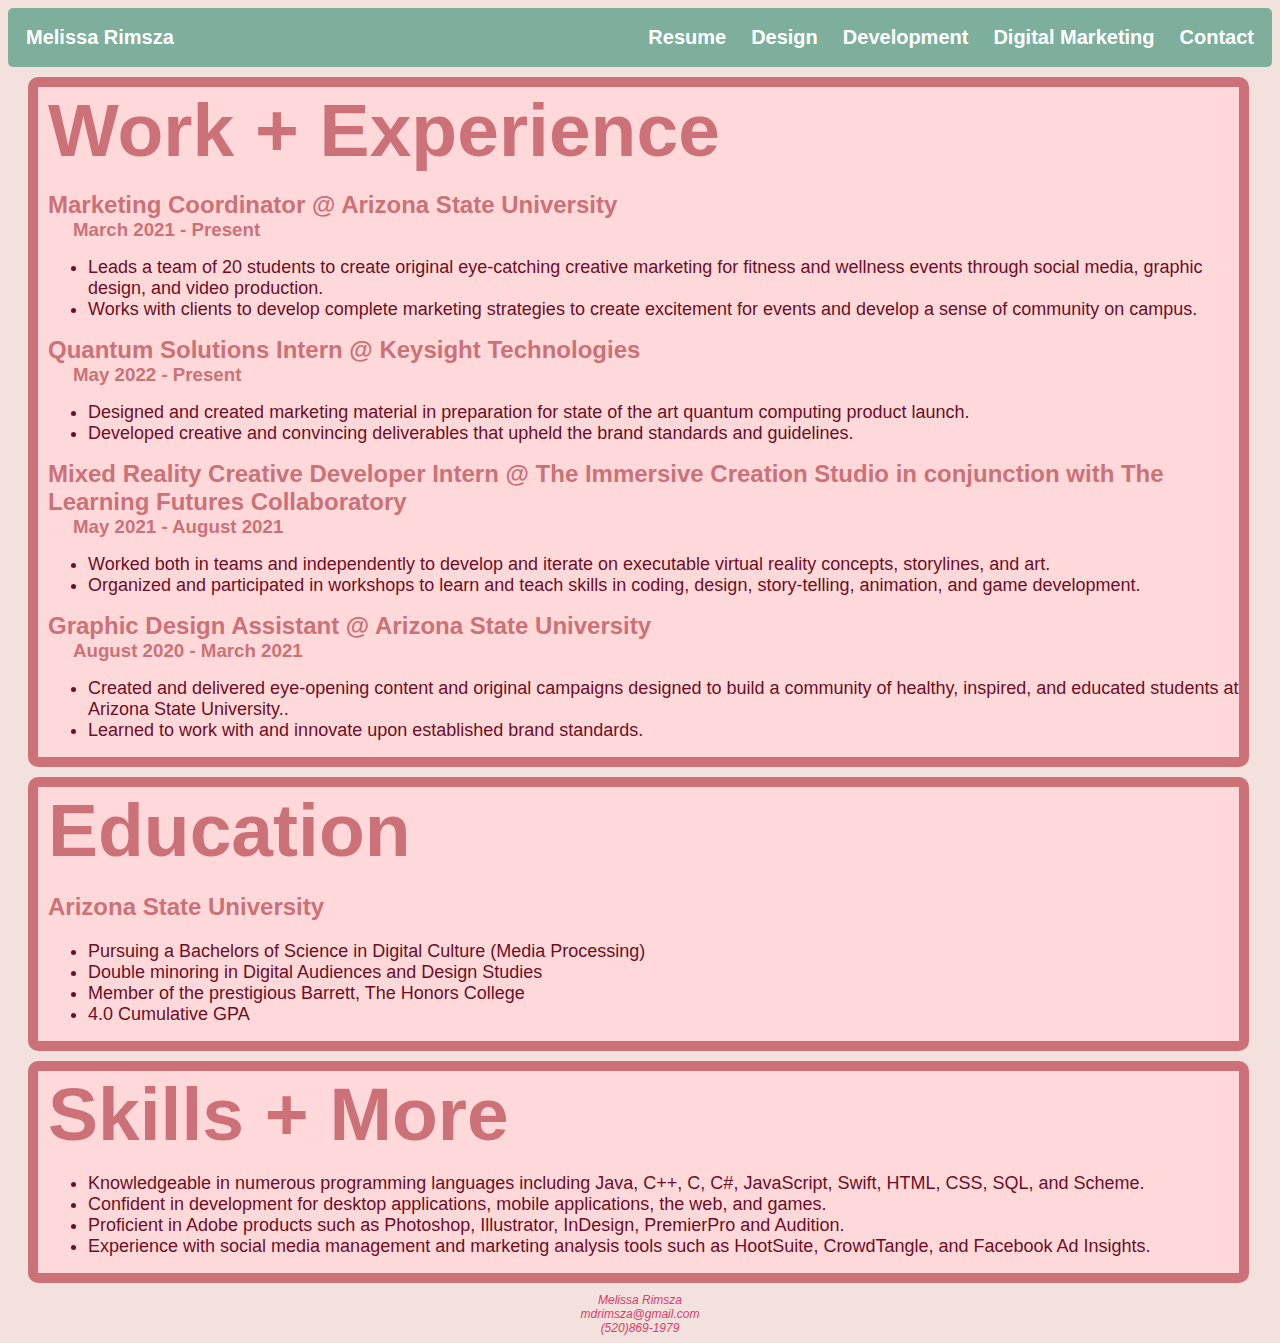
==== commit 163f77ed: "resume and title captions" ====
--- a/about2.html
+++ b/about2.html
@@ -13,11 +13,11 @@
 <body>
     <nav class="navContainer">
         <div>
-            <a href = "index.html">Melissa D. Rimsza</a>
+            <a href = "index.html">Melissa Rimsza</a>
         </div>
 
         <div class="navRight">
-            <a href = "about2.html">About</a>
+            <a href = "about2.html">Resume</a>
             <a href = "design.html">Design</a>
             <a href = "development.html"> Development</a>
             <a href = "digitalStrategy.html">Digital Marketing</a>
--- a/style.css
+++ b/style.css
@@ -69,6 +69,10 @@
     color: #CC7178;
 }
 
+a {
+    color: white;
+}
+
 
 #designHead {
     color: #A1E753;
@@ -144,7 +148,8 @@
     font-family: Arial, Helvetica, sans-serif;
     font-size: 20px;
     margin: 0px;
-    max-width: 2000px;
+    /* max-width: 2000px; */
+    width: 90%;
     color: #cc7178;
 }
 
@@ -303,7 +308,8 @@
 }
 
 .aboutHeader {
-    color: #CC7178
+    color: #CC7178;
+    width: 100%;
 }
 
 .aboutIndividual {
@@ -313,7 +319,7 @@
     background-color: #ffd9da;
     border-width: 10px;
     margin: 10px;
-    width: 100%;
+    width: 95%;
 
     color: #6e0d25;
     padding-left: 10px;
@@ -348,19 +354,6 @@
     min-width: 400px;
 }
 
-.blog {
-    background-color:#ff9eb9;
-    color:white;
-    border-radius: 10px;
-    max-width: 800px;
-}
-
-.blogContainer {
-    display: flex;
-    flex-direction: column;
-    align-items: center;
-}
-
 .imageContainer {
     display: flex;
     flex-direction: column;
@@ -373,12 +366,38 @@
     display: flex;
 }
 
+.contactBackground {
+    background-color:#C7D9B7;
+    color: #7daf9c;
+    border-radius: 10px;
+    width: 40%;
+    height: 550px;
+    padding: 10px;
+    text-align: center;
+    border-width: 10px;
+    border-style: solid;
+    border-radius: 10px;
+    border-color: #7daf9c;
+
+}
+
+.contactImages {
+    height:200px;
+}
+
+.contactIconContainer {
+    display: flex;
+    flex-direction: row;
+    flex-wrap: wrap;
+    justify-content: space-between;
+}
+
 .contactContainer {
-    background-color:#7daf9c;
-    color: whitesmoke;
-    border-radius: 10px;
-    width: 60%;
-    padding: 10px;
+    display: flex;
+    flex-direction: row;
+    align-items: center;
+    justify-content: center;
+    flex-wrap: wrap;
 }
 
 .navRight {
@@ -417,13 +436,21 @@
         border-top-width: 3px;
         width:500px;
     }
-}
-
-
-
-
-
-
-
-
-
+
+    .contactBackground {
+        width: 95%;
+    }
+
+    .contactIconContainer {
+        flex-direction: column;
+    }
+}
+
+
+
+
+
+
+
+
+
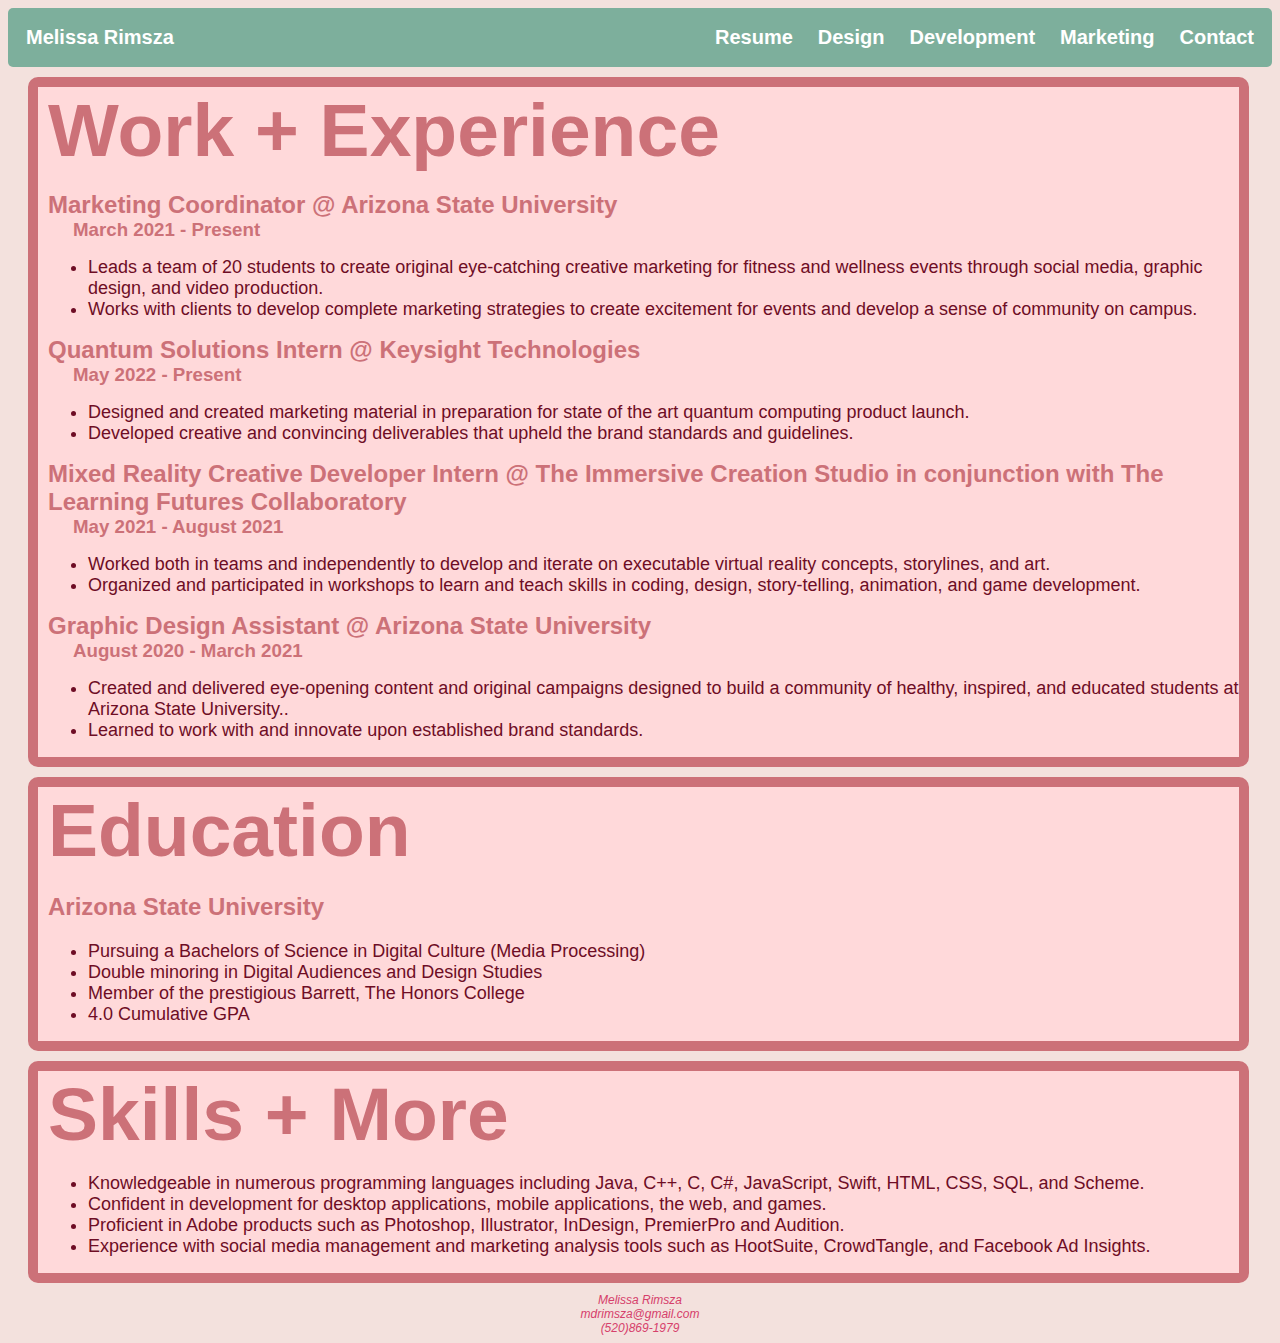
==== commit 180e4878: "marketing updates" ====
--- a/about2.html
+++ b/about2.html
@@ -20,7 +20,7 @@
             <a href = "about2.html">Resume</a>
             <a href = "design.html">Design</a>
             <a href = "development.html"> Development</a>
-            <a href = "digitalStrategy.html">Digital Marketing</a>
+            <a href = "digitalStrategy.html">Marketing</a>
             <a href = "contact.html">Contact</a>
         </div>
     </nav>
--- a/style.css
+++ b/style.css
@@ -19,6 +19,7 @@
 
 li {
     font-size: 18px;
+    text-align: left;
 }
 
 h1 {
@@ -290,6 +291,46 @@
     color:#54AEB0;
     padding:0;
     background-color: white;
+}
+
+.marketingIndividual {
+    display: flex;
+    flex-direction: column;
+    justify-content: center;
+    align-items: center;
+    border-style: solid;
+    border-style: solid;
+    border-color: #7daf9c;
+    border-radius: 10px;
+    border-width: 10px;
+    width: min(600px,90vw);
+    height: 2300px;
+    color:#7daf9c;
+    padding:0;
+    background-color: #C7D9B7;
+    text-align: center;
+}
+
+.marketingIndividualHead {
+    display: flex;
+    flex-direction: column;
+    justify-content: center;
+    align-items: center;
+    border-style: solid;
+    border-style: solid;
+    border-color: #7daf9c;
+    border-radius: 10px;
+    border-width: 10px;
+    width: min(600px,90vw);
+    height: 100px;
+    padding:0;
+    background-color: #7daf9c;
+    color:white;
+    text-align: center;
+}
+
+.marketingImages {
+    width: 450px;
 }
 
 
